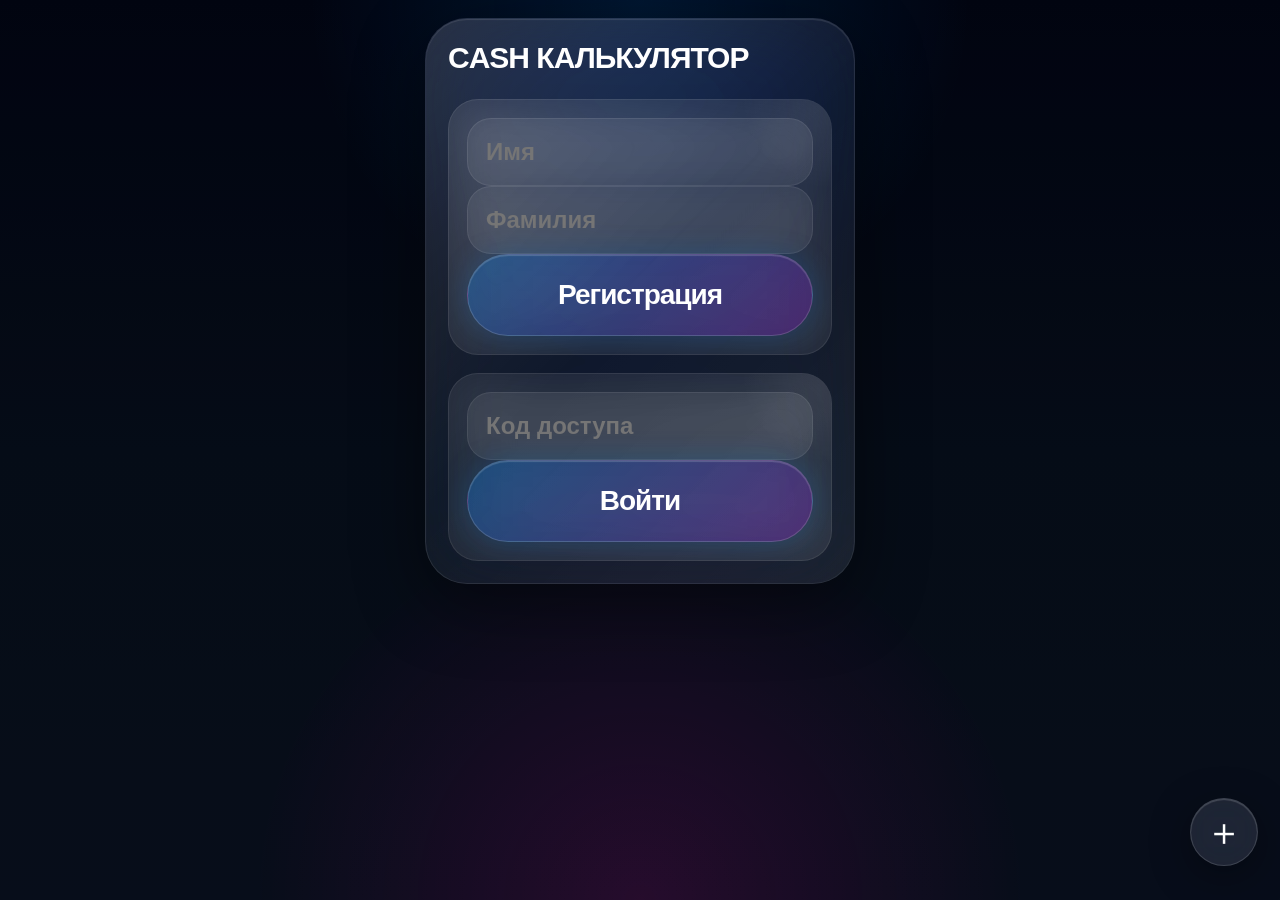
==== Index.html @ 0982c591 "Add files via upload" ====
<!DOCTYPE html>
<html lang="ru">

<head>

<meta charset="UTF-8"/>

<meta
name="viewport"
content="width=device-width, initial-scale=1.0, viewport-fit=cover"
/>

<meta
name="apple-mobile-web-app-capable"
content="yes"
/>

<meta
name="apple-mobile-web-app-status-bar-style"
content="black-translucent"
/>

<meta
name="theme-color"
content="#050816"
/>

<title>CASH КАЛЬКУЛЯТОР</title>

<style>

@font-face{
font-family:'SF Pro Display';
src:local('SF Pro Display');
}

:root{

--glass:
rgba(255,255,255,.07);

--border:
rgba(255,255,255,.12);

--text:
rgba(255,255,255,.96);

--sub:
rgba(255,255,255,.52);

--shadow:
0 20px 70px rgba(0,0,0,.45);

}

*{
margin:0;
padding:0;
box-sizing:border-box;
}

html{
scroll-behavior:smooth;
-webkit-tap-highlight-color:transparent;
}

body{

font-family:
'SF Pro Display',
-apple-system,
BlinkMacSystemFont,
sans-serif;

min-height:100vh;

padding:
max(18px, env(safe-area-inset-top))
18px
max(40px, env(safe-area-inset-bottom));

background:
linear-gradient(
180deg,
#020617,
#081120,
#0b1324
);

overflow-y:auto;

position:relative;

display:flex;
justify-content:center;

}

body::before{

content:'';

position:fixed;
inset:0;

background:
url('https://images.unsplash.com/photo-1519608487953-e999c86e7455?q=80&w=1600&auto=format&fit=crop')
center/cover;

filter:
blur(24px)
brightness(.35)
saturate(130%);

transform:scale(1.08);

z-index:-3;

}

body::after{

content:'';

position:fixed;
inset:0;

background:

radial-gradient(
circle at top,
rgba(0,140,255,.14),
transparent 30%
),

radial-gradient(
circle at bottom,
rgba(255,0,180,.12),
transparent 35%
),

rgba(0,0,0,.28);

z-index:-2;

}

.page{

width:100%;
max-width:430px;

display:flex;
flex-direction:column;

gap:18px;

}

.panel{

padding:22px;

border-radius:42px;

background:
rgba(255,255,255,.06);

backdrop-filter:
blur(42px)
saturate(180%);

-webkit-backdrop-filter:
blur(42px)
saturate(180%);

border:
1px solid rgba(255,255,255,.10);

box-shadow:

var(--shadow),

inset 0 1px 1px
rgba(255,255,255,.12);

display:flex;
flex-direction:column;

gap:18px;

position:relative;

overflow:hidden;

}

.panel::before{

content:'';

position:absolute;
inset:0;

background:
linear-gradient(
135deg,
rgba(255,255,255,.10),
transparent,
rgba(255,255,255,.04)
);

pointer-events:none;

}

.title{

font-size:30px;

font-weight:700;

letter-spacing:-1px;

color:white;

margin-bottom:6px;

}

.beta{
opacity:.55;
}

.glass-block{

padding:18px;

border-radius:30px;

background:
rgba(255,255,255,.05);

border:
1px solid rgba(255,255,255,.08);

backdrop-filter:
blur(24px);

-webkit-backdrop-filter:
blur(24px);

position:relative;

overflow:hidden;

}

.glass-block::before{

content:'';

position:absolute;

width:180px;
height:180px;

background:
radial-gradient(
circle,
rgba(255,255,255,.08),
transparent 70%
);

top:-90px;
right:-90px;

}

.big,
.kpi-label,
.hours-col label{

display:block;

font-size:14px;

font-weight:600;

color:var(--sub);

margin-bottom:12px;

padding-left:2px;

}

select,
input{

width:100%;

height:68px;

border:none;

outline:none;

border-radius:24px;

padding:0 18px;

background:
rgba(255,255,255,.06);

border:
1px solid rgba(255,255,255,.08);

color:white;

font-size:24px;

font-weight:700;

font-family:inherit;

appearance:none;

-webkit-appearance:none;

backdrop-filter:
blur(20px);

-webkit-backdrop-filter:
blur(20px);

}

input[type=range]{

height:12px;

padding:0;

border-radius:999px;

background:
rgba(255,255,255,.12);

}

.hours-block{

display:flex;
flex-direction:column;
gap:18px;

}

.hours-title{

font-size:22px;
font-weight:700;
letter-spacing:-1px;
color:white;

}

.hours-grid{

display:grid;

grid-template-columns:
1fr 1fr 1fr;

gap:12px;

}

.hours-col{

display:flex;
flex-direction:column;
gap:8px;

}

.hours-hint{

font-size:12px;

line-height:1.5;

color:
rgba(255,255,255,.38);

}

.kpi-title{

font-size:24px;
font-weight:700;
letter-spacing:-1px;
color:white;

}

.hint{

font-size:13px;
line-height:1.5;

color:
rgba(255,255,255,.42);

margin-top:-10px;

}

.kpi-row{

display:grid;

grid-template-columns:
1fr 1fr;

gap:14px;

}

.kpi-block{

display:flex;
flex-direction:column;
gap:14px;

}

.kpi-inputs{

display:flex;
flex-direction:column;
gap:12px;

}

.result-block{

padding:24px;

border-radius:34px;

background:
rgba(255,255,255,.05);

border:
1px solid rgba(255,255,255,.08);

display:flex;
flex-direction:column;
gap:20px;

backdrop-filter:
blur(24px);

}

.result-row{

display:flex;
justify-content:space-between;
align-items:center;

}

.res-label{

font-size:16px;

font-weight:600;

color:
rgba(255,255,255,.58);

}

.res-val{

font-size:21px;

font-weight:700;

letter-spacing:-.5px;

color:white;

}

.total{

padding-top:20px;

border-top:
1px solid rgba(255,255,255,.08);

}

.total .res-label,
.total .res-val{

font-size:34px;

font-weight:800;

letter-spacing:-1px;

color:white;

}

.calc-btn{

width:100%;

height:82px;

border:none;

border-radius:999px;

cursor:pointer;

background:
linear-gradient(
135deg,
rgba(0,140,255,.30),
rgba(170,0,255,.22)
);

backdrop-filter:
blur(40px);

color:white;

font-size:28px;

font-weight:700;

letter-spacing:-1px;

border:
1px solid rgba(255,255,255,.16);

box-shadow:

0 0 30px rgba(0,140,255,.20),

inset 0 1px 1px rgba(255,255,255,.18);

}

.slider-value{

margin-top:10px;

font-size:28px;

font-weight:700;

color:white;

text-align:center;

}

#funBtn{

position:fixed;

right:22px;

bottom:34px;

width:68px;
height:68px;

border:none;

border-radius:50%;

background:
rgba(255,255,255,.10);

backdrop-filter:
blur(30px)
saturate(180%);

border:
1px solid rgba(255,255,255,.14);

box-shadow:

0 10px 40px rgba(0,0,0,.35),

inset 0 1px 1px rgba(255,255,255,.18);

color:white;

font-size:38px;

font-weight:300;

cursor:pointer;

z-index:999;

}

#funPopup{

position:fixed;

left:50%;
bottom:120px;

transform:
translateX(-50%)
translateY(20px);

padding:18px 26px;

border-radius:28px;

background:
rgba(255,255,255,.10);

backdrop-filter:
blur(40px);

border:
1px solid rgba(255,255,255,.14);

color:white;

font-size:16px;

font-weight:600;

opacity:0;

pointer-events:none;

transition:.35s;

z-index:998;

}

#funPopup.show{

opacity:1;

transform:
translateX(-50%)
translateY(0);

}

.footer-glass{

width:100%;

text-align:center;

margin-top:22px;

padding-bottom:
max(10px, env(safe-area-inset-bottom));

font-size:13px;

font-weight:600;

color:
rgba(255,255,255,.35);

}

@media(max-width:480px){

.kpi-row{
grid-template-columns:1fr;
}

.hours-grid{
grid-template-columns:1fr;
}

.title{
font-size:26px;
}

.total .res-label,
.total .res-val{
font-size:26px;
}

}


.hidden-screen{display:none}

</style>

</head>

<body>


<div id="authScreen" class="page">
<div class="panel">
<h1 class="title">CASH КАЛЬКУЛЯТОР</h1>
<div class="glass-block">
<input id="regName" placeholder="Имя">
<input id="regLast" placeholder="Фамилия">
<button class="calc-btn" onclick="registerUser()">Регистрация</button>
</div>
<div class="glass-block">
<input id="loginCode" placeholder="Код доступа">
<button class="calc-btn" onclick="loginUser()">Войти</button>
</div>
</div>
</div>

<div class="page" id="calculatorPage" style="display:none;">

<div class="panel">

<h1 class="title">
CASH КАЛЬКУЛЯТОР
<span class="beta">БЛ</span>
</h1>

<div class="glass-block">

<label class="big">
Ставка / час
</label>

<input
type="range"
id="rateSlider"
min="100"
max="500"
value="250"
/>

<div
class="slider-value"
id="rateValue"
>
250 ₽
</div>

</div>

<div class="glass-block">

<label class="big">
Премия
</label>

<input
type="range"
id="premiumSlider"
min="100"
max="500"
value="250"
/>

<div
class="slider-value"
id="premiumValue"
>
250 ₽
</div>

</div>

<div class="glass-block">

<label class="big">
Формат точки
</label>

<select id="format">

<option value="BR">
BR
</option>

<option value="MAU">
MAU
</option>

</select>

</div>

<div class="glass-block hours-block">

<h3 class="hours-title">
Часы
</h3>

<div class="hours-grid">

<div class="hours-col">

<label>
с обедом
</label>

<input
id="hoursWith"
type="number"
placeholder="0"
/>

</div>

<div class="hours-col">

<label>
без обеда
</label>

<input
id="hoursWithout"
type="number"
placeholder="0"
/>

</div>

<div class="hours-col">

<label>
дополнительные
</label>

<input
id="hoursBuffer"
type="number"
placeholder="0"
/>

</div>

</div>

<p class="hours-hint">
брифы, обучение, праздничные и т.д.
</p>

</div>

<h2 class="kpi-title">
KPI
</h2>

<p class="hint">
Сумма весов KPI должна быть 100%
</p>

<div class="kpi-row">

<div class="glass-block kpi-block">

<label class="kpi-label">
KPI 1
</label>

<div class="kpi-inputs">

<input id="w1" type="number" placeholder="Вес %"/>
<input id="v1" type="number" placeholder="% выполнения"/>

</div>

</div>

<div class="glass-block kpi-block">

<label class="kpi-label">
KPI 2
</label>

<div class="kpi-inputs">

<input id="w2" type="number" placeholder="Вес %"/>
<input id="v2" type="number" placeholder="% выполнения"/>

</div>

</div>

</div>

<div class="kpi-row">

<div class="glass-block kpi-block">

<label class="kpi-label">
KPI 3
</label>

<div class="kpi-inputs">

<input id="w3" type="number" placeholder="Вес %"/>
<input id="v3" type="number" placeholder="% выполнения"/>

</div>

</div>

<div class="glass-block kpi-block">

<label class="kpi-label">
KPI 4
</label>

<div class="kpi-inputs">

<input id="w4" type="number" placeholder="Вес %"/>
<input id="v4" type="number" placeholder="% выполнения"/>

</div>

</div>

</div>

<button class="calc-btn" onclick="calculate()">✦ Рассчитать</button>
<button class="calc-btn" onclick="saveCalculation()">💾 Сохранить расчёт</button>

<div class="result-block">

<div class="result-row">
<div class="res-label">Ставка/час</div>
<div id="rate" class="res-val">—</div>
</div>

<div class="result-row">
<div class="res-label">Оклад</div>
<div id="oklad" class="res-val">—</div>
</div>

<div class="result-row">
<div class="res-label">Бонус</div>
<div id="bonus" class="res-val">—</div>
</div>

<div class="result-row total">
<div class="res-label">Итого</div>
<div id="total" class="res-val">—</div>
</div>

</div>

</div>

<div class="footer-glass">
СПИЗДИЛ КОД У САРАТОВА EGORKIN
</div>

</div>

<button id="funBtn">
＋
</button>

<div id="funPopup">
Пошел нахуй один долбоеб клиент.
</div>

<script>

const rateSlider =
document.getElementById('rateSlider');

const premiumSlider =
document.getElementById('premiumSlider');

const rateValue =
document.getElementById('rateValue');

const premiumValue =
document.getElementById('premiumValue');

function fmtMoney(n){
return Number(n).toFixed(2)+' ₽';
}

function normalizeKPIraw(raw){

const v = parseFloat(raw);

if(isNaN(v)) return null;
if(v < 80) return 0;
if(v >= 80 && v < 90) return 60;
if(v >= 90 && v < 100) return 80;
if(v === 100) return 100;

if(v > 100){

const over = v - 100;

return Math.min(
100 + over * 2.5,
125
);

}

return null;

}

function calculate(){

const baseRate =
parseFloat(rateSlider.value);

const premiumRate =
parseFloat(premiumSlider.value);

const format =
document.getElementById('format').value;

const hw =
parseFloat(document.getElementById('hoursWith').value) || 0;

const hwo =
parseFloat(document.getElementById('hoursWithout').value) || 0;

const buffer =
parseFloat(document.getElementById('hoursBuffer').value) || 0;

const rate =
format === 'MAU'
? baseRate * 1.10
: baseRate;

const oklad =
rate * (hw + buffer);

const bonusHour =
premiumRate;

const baseBonus =
bonusHour * hwo;

let bonus =
baseBonus;

const used = [];

for(let i=1;i<=4;i++){

const w =
parseFloat(document.getElementById('w'+i).value);

const v =
parseFloat(document.getElementById('v'+i).value);

if(!isNaN(w)||!isNaN(v)){

used.push({

w:isNaN(w)?0:w,
v:isNaN(v)?0:v

});

}

}

if(used.length > 0){

const sumW =
used.reduce((s,it)=>s+it.w,0);

const normalized =
sumW === 0
? used.map(()=>100/used.length)
: used.map(it=>(it.w/sumW)*100);

bonus = 0;

for(let i=0;i<used.length;i++){

const nRaw =
normalizeKPIraw(used[i].v);

const coefficient =
nRaw === null
? 0
: nRaw / 100;

bonus +=
(baseBonus / 100)
*
normalized[i]
*
coefficient;

}

}

const total =
oklad + bonus;

document.getElementById('rate').textContent =
fmtMoney(rate);

document.getElementById('oklad').textContent =
fmtMoney(oklad);

document.getElementById('bonus').textContent =
fmtMoney(bonus);

document.getElementById('total').textContent =
fmtMoney(total);

rateValue.textContent =
baseRate + ' ₽';

premiumValue.textContent =
premiumRate + ' ₽';

}

document.querySelectorAll(
'input,select'
).forEach(el=>{

el.addEventListener('input',calculate);
el.addEventListener('change',calculate);

});

calculate();

const funBtn =
document.getElementById('funBtn');

const funPopup =
document.getElementById('funPopup');

funBtn.addEventListener(
'click',
()=>{

funPopup.classList.add('show');

setTimeout(()=>{

funPopup.classList.remove('show');

},2000);

}
);


lastCalculation={
 total:document.getElementById('total').textContent,
 date:new Date().toLocaleString()
};

let currentUser=null;
let lastCalculation=null;

function registerUser(){
 const first=document.getElementById('regName').value;
 const last=document.getElementById('regLast').value;
 if(!first||!last){alert('Введите имя и фамилию');return;}
 let code=Math.floor(100000+Math.random()*900000).toString();
 while(localStorage.getItem('user_'+code)){code=Math.floor(100000+Math.random()*900000).toString();}
 const user={first,last,code,history:[]};
 localStorage.setItem('user_'+code,JSON.stringify(user));
 alert('Ваш код входа: '+code);
 loginByCode(code);
}
function loginUser(){loginByCode(document.getElementById('loginCode').value);}
function loginByCode(code){
 const raw=localStorage.getItem('user_'+code);
 if(!raw){alert('Пользователь не найден');return;}
 currentUser=code;
 localStorage.setItem('activeUser',code);
 document.getElementById('authScreen').style.display='none';
 document.getElementById('calculatorPage').style.display='flex';
}
function saveCalculation(){
 if(!currentUser||!lastCalculation){alert('Сначала выполните расчёт');return;}
 const user=JSON.parse(localStorage.getItem('user_'+currentUser));
 user.history.push(lastCalculation);
 localStorage.setItem('user_'+currentUser,JSON.stringify(user));
 alert('Расчёт сохранён');
}
window.addEventListener('load',()=>{
 const active=localStorage.getItem('activeUser');
 if(active) loginByCode(active);
});

</script>

</body>
</html>
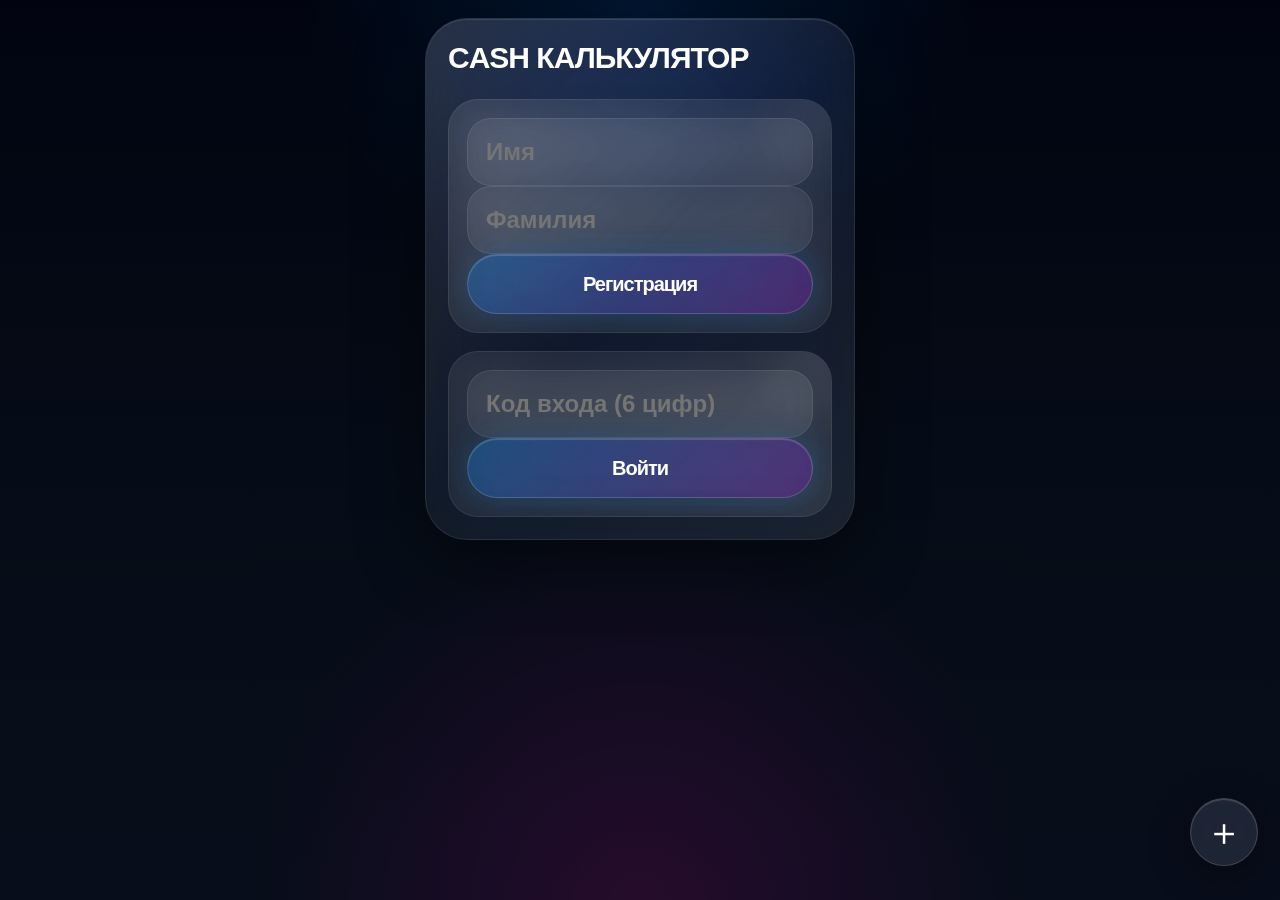
==== commit de3fa664: "Add files via upload" ====
--- a/Index.html
+++ b/Index.html
@@ -708,8 +708,10 @@
 }
 
 
-.hidden-screen{display:none}
-
+.auth-screen,.profile-screen,.history-screen{max-width:430px;width:100%}
+.hidden{display:none!important}
+.history-item{margin-top:10px;padding:12px;border-radius:20px;background:rgba(255,255,255,.05);border:1px solid rgba(255,255,255,.08)}
+.small-btn{height:60px;font-size:20px}
 </style>
 
 </head>
@@ -717,22 +719,43 @@
 <body>
 
 
-<div id="authScreen" class="page">
+<div id="authScreen" class="page auth-screen">
 <div class="panel">
 <h1 class="title">CASH КАЛЬКУЛЯТОР</h1>
 <div class="glass-block">
 <input id="regName" placeholder="Имя">
 <input id="regLast" placeholder="Фамилия">
-<button class="calc-btn" onclick="registerUser()">Регистрация</button>
+<button class="calc-btn small-btn" onclick="registerUser()">Регистрация</button>
 </div>
 <div class="glass-block">
-<input id="loginCode" placeholder="Код доступа">
-<button class="calc-btn" onclick="loginUser()">Войти</button>
-</div>
-</div>
-</div>
-
-<div class="page" id="calculatorPage" style="display:none;">
+<input id="loginCode" placeholder="Код входа (6 цифр)">
+<button class="calc-btn small-btn" onclick="loginUser()">Войти</button>
+</div>
+</div>
+</div>
+
+<div id="profileScreen" class="page profile-screen hidden">
+<div class="panel">
+<h1 class="title">Профиль</h1>
+<div class="glass-block">
+<div id="profileName"></div>
+<div id="profileCode"></div>
+</div>
+<button class="calc-btn small-btn" onclick="openCalculator()">Открыть калькулятор</button>
+<button class="calc-btn small-btn" onclick="showHistory()">История расчётов</button>
+<button class="calc-btn small-btn" onclick="logout()">Выйти</button>
+</div>
+</div>
+
+<div id="historyScreen" class="page history-screen hidden">
+<div class="panel">
+<h1 class="title">История</h1>
+<div id="historyList"></div>
+<button class="calc-btn small-btn" onclick="backProfile()">Назад</button>
+</div>
+</div>
+
+<div class="page hidden" id="calculatorPage">
 
 <div class="panel">
 
@@ -941,8 +964,13 @@
 
 </div>
 
-<button class="calc-btn" onclick="calculate()">✦ Рассчитать</button>
-<button class="calc-btn" onclick="saveCalculation()">💾 Сохранить расчёт</button>
+<button
+class="calc-btn"
+onclick="calculate()"
+>
+✦ Рассчитать
+</button>
+<button class="calc-btn small-btn" onclick="saveCalculation()">💾 Сохранить расчёт</button>
 
 <div class="result-block">
 
@@ -1141,6 +1169,14 @@
 premiumValue.textContent =
 premiumRate + ' ₽';
 
+lastCalculation={
+date:new Date().toLocaleString(),
+total:fmtMoney(total),
+rate:rate,
+oklad:oklad,
+bonus:bonus
+};
+
 }
 
 document.querySelectorAll(
@@ -1176,44 +1212,82 @@
 );
 
 
-lastCalculation={
- total:document.getElementById('total').textContent,
- date:new Date().toLocaleString()
-};
-
 let currentUser=null;
 let lastCalculation=null;
 
+function generateCode(){
+ return Math.floor(100000+Math.random()*900000).toString();
+}
+
 function registerUser(){
- const first=document.getElementById('regName').value;
- const last=document.getElementById('regLast').value;
+ const first=document.getElementById('regName').value.trim();
+ const last=document.getElementById('regLast').value.trim();
  if(!first||!last){alert('Введите имя и фамилию');return;}
- let code=Math.floor(100000+Math.random()*900000).toString();
- while(localStorage.getItem('user_'+code)){code=Math.floor(100000+Math.random()*900000).toString();}
+ let code=generateCode();
+ while(localStorage.getItem('user_'+code)){code=generateCode();}
  const user={first,last,code,history:[]};
  localStorage.setItem('user_'+code,JSON.stringify(user));
- alert('Ваш код входа: '+code);
+ alert('Сохраните код входа: '+code);
  loginByCode(code);
 }
-function loginUser(){loginByCode(document.getElementById('loginCode').value);}
+
+function loginUser(){
+ loginByCode(document.getElementById('loginCode').value.trim());
+}
+
 function loginByCode(code){
  const raw=localStorage.getItem('user_'+code);
  if(!raw){alert('Пользователь не найден');return;}
  currentUser=code;
  localStorage.setItem('activeUser',code);
- document.getElementById('authScreen').style.display='none';
- document.getElementById('calculatorPage').style.display='flex';
-}
+ const user=JSON.parse(raw);
+
+ document.getElementById('authScreen').classList.add('hidden');
+ document.getElementById('profileScreen').classList.remove('hidden');
+ document.getElementById('calculatorPage').classList.add('hidden');
+ document.getElementById('profileName').textContent=user.first+' '+user.last;
+ document.getElementById('profileCode').textContent='Код: '+user.code;
+}
+
+function openCalculator(){
+ document.getElementById('profileScreen').classList.add('hidden');
+ document.getElementById('calculatorPage').classList.remove('hidden');
+}
+
+function backProfile(){
+ document.getElementById('historyScreen').classList.add('hidden');
+ document.getElementById('profileScreen').classList.remove('hidden');
+}
+
+function showHistory(){
+ const user=JSON.parse(localStorage.getItem('user_'+currentUser));
+ document.getElementById('profileScreen').classList.add('hidden');
+ document.getElementById('historyScreen').classList.remove('hidden');
+ const box=document.getElementById('historyList');
+ box.innerHTML='';
+ if(user.history.length===0){box.innerHTML='<div class="glass-block">История пуста</div>';return;}
+ [...user.history].reverse().forEach(h=>{
+   box.innerHTML += `<div class="history-item"><b>${h.total}</b><br>${h.date}</div>`;
+ });
+}
+
 function saveCalculation(){
- if(!currentUser||!lastCalculation){alert('Сначала выполните расчёт');return;}
+ if(!currentUser){alert('Войдите в аккаунт');return;}
+ if(!lastCalculation){alert('Сначала выполните расчёт');return;}
  const user=JSON.parse(localStorage.getItem('user_'+currentUser));
  user.history.push(lastCalculation);
  localStorage.setItem('user_'+currentUser,JSON.stringify(user));
  alert('Расчёт сохранён');
 }
+
+function logout(){
+ localStorage.removeItem('activeUser');
+ location.reload();
+}
+
 window.addEventListener('load',()=>{
  const active=localStorage.getItem('activeUser');
- if(active) loginByCode(active);
+ if(active){loginByCode(active);}
 });
 
 </script>
